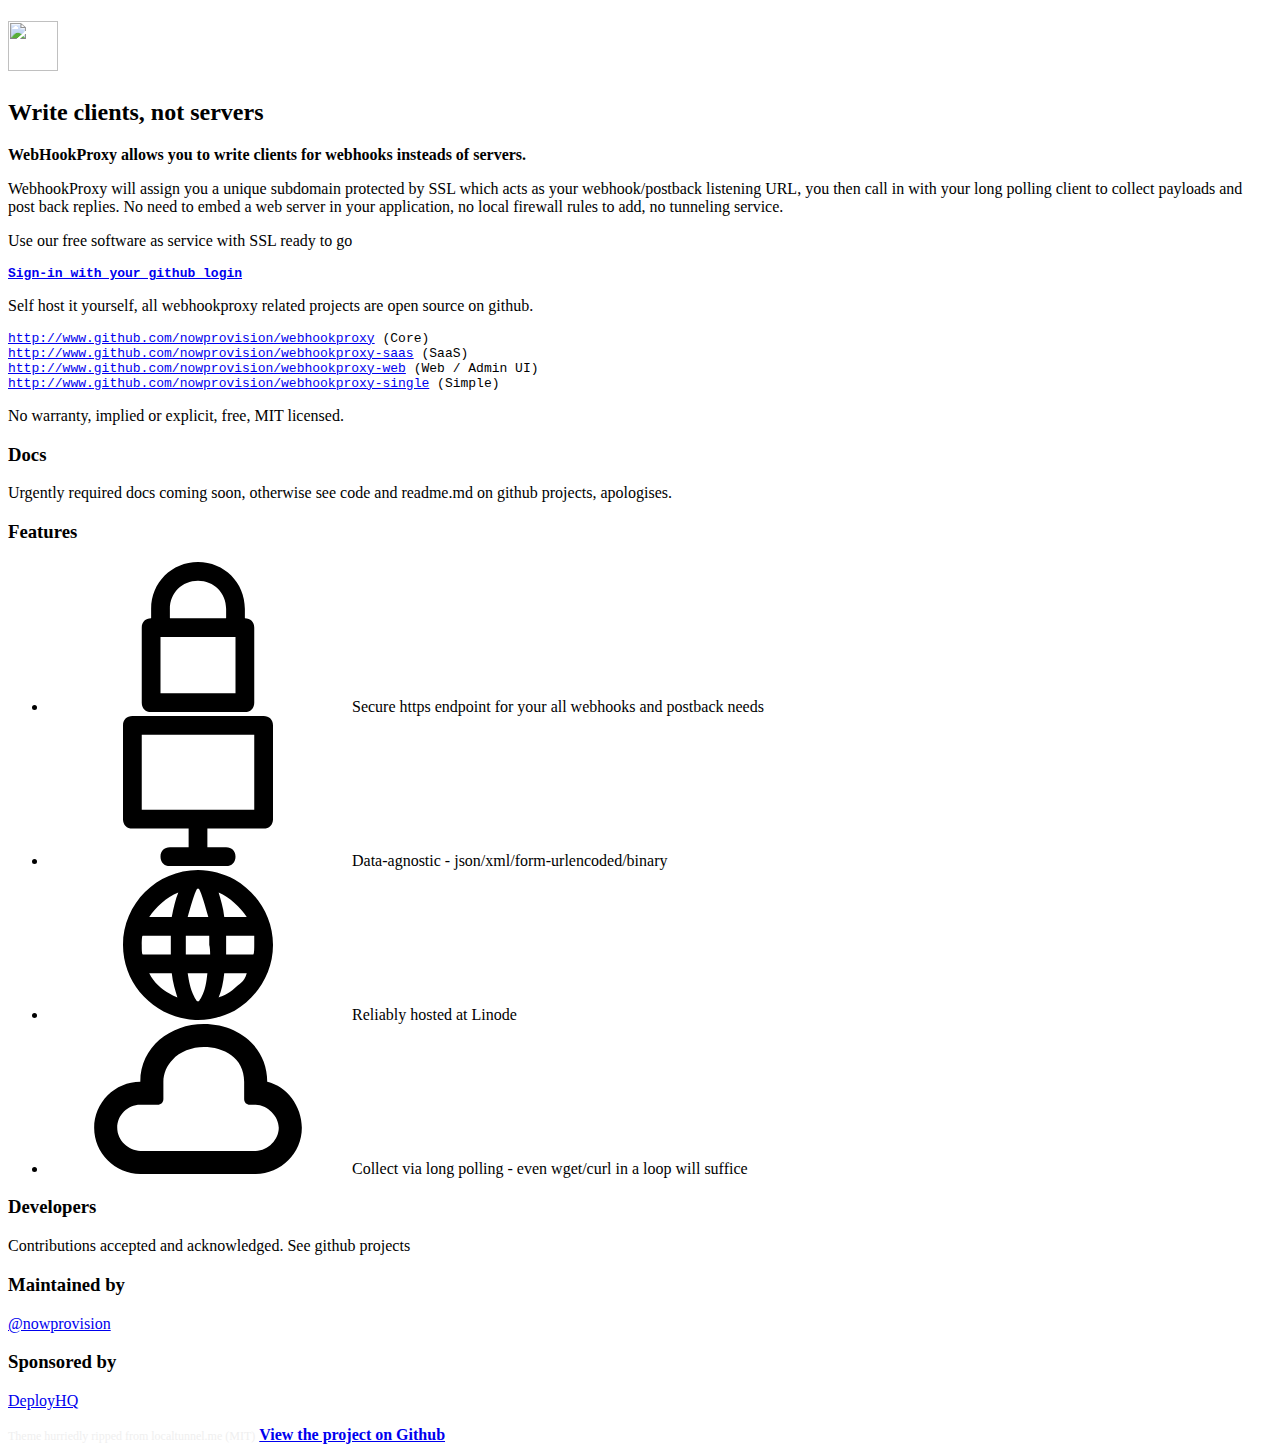
==== resources/public/homepage.html @ 7340bbc8 "add deployhq mention for open source account" ====
<!doctype html>
<html>
    <head>
        <meta charset="utf-8">
        <meta http-equiv="X-UA-Compatible" content="IE=edge,chrome=1">
        <title>WebHookProxy - Write clients not servers</title>
        <meta name="description" content="Webhook proxy inverter">
        <meta name="keywords" content="webhook, postback,web hook,tunnel,web callback,api endpoint proxy">
        <meta name="robots" content="noodp, noydir">
        <meta name="google" content="notranslate">
        <meta name="viewport" content="width=device-width, initial-scale=1.0, minimum-scale=1.0, minimal-ui">
        <meta name="HandheldFriendly" content="true">
        <meta name="MobileOptimized" content="320">
        <meta http-equiv="cleartype" content="on">

        <!-- Favicon & Touch icon tags -->
        
        <link rel="icon" href="favicon.ico" type="image/x-icon">
        <link rel="shortcut icon" href="favicon.ico" type="image/x-icon">
        <!--[if lt IE 9]><script src="assets/js/ie-head.min.js"></script><![endif]-->
        <link async href='//fonts.googleapis.com/css?family=Source+Sans+Pro:400,700' rel='stylesheet' type='text/css'>
        <!-- inject:css --><link rel="stylesheet" href="css/homepage.min.css"><!-- endinject -->
        <style>
h1 div#whp-title {
  color: #ffffff;
  font-size: 48px !important;
  display: inline-block;
  margin: 0px;
  padding: 0px;
  padding-left: 15px;
  padding-top: 1px;
}
        </style>
	</head>  
	<body>

	<svg xmlns="http://www.w3.org/2000/svg" style="display: none;">
		<symbol id="monogram">
      <path d="M 156.06 27.19 C 168.18 20.59 182.30 18.07 196.00 18.61 C 202.61 18.47 209.38 18.37 215.69 20.68 C 223.95 23.66 232.40 26.53 239.78 31.42 C 247.93 36.98 255.65 43.47 261.09 51.80 C 270.42 65.74 277.65 81.89 277.69 98.94 C 277.83 108.09 277.14 117.47 273.57 126.01 C 263.37 123.73 253.30 120.88 243.15 118.35 C 245.38 108.26 246.33 97.59 243.10 87.60 C 240.17 76.02 232.13 66.42 222.68 59.44 C 217.08 55.87 210.82 52.51 204.01 52.48 C 197.14 52.46 190.26 50.65 183.41 51.99 C 169.67 54.56 157.85 63.88 150.36 75.46 C 145.81 82.17 143.65 90.19 142.57 98.15 C 141.27 116.17 150.30 134.46 165.32 144.51 C 170.72 148.49 177.21 150.40 183.15 153.36 C 167.81 179.63 152.25 205.77 136.56 231.83 C 135.64 233.50 134.76 235.47 135.45 237.40 C 136.99 241.67 139.86 245.50 140.34 250.13 C 141.08 257.58 140.46 265.39 137.09 272.19 C 133.83 278.96 128.09 284.31 121.47 287.75 C 117.90 289.59 114.18 291.51 110.08 291.64 C 102.96 291.90 95.43 291.82 89.06 288.18 C 82.83 284.58 76.65 280.04 73.42 273.41 C 67.88 262.28 67.62 248.22 74.23 237.48 C 78.13 229.80 85.96 225.29 93.81 222.54 C 98.43 220.69 103.61 221.77 108.29 220.10 C 110.05 218.55 111.04 216.35 112.24 214.38 C 121.19 198.35 131.03 182.84 139.95 166.80 C 130.74 158.07 122.65 147.97 117.34 136.38 C 113.93 128.94 111.90 120.92 110.74 112.84 C 110.24 106.90 110.38 100.92 110.46 94.96 C 110.39 87.04 112.88 79.38 115.68 72.06 C 120.34 60.59 126.89 49.58 136.31 41.37 C 142.25 35.81 149.28 31.62 156.06 27.19 Z" />
      <path d="M 181.90 70.17 C 187.26 67.60 193.37 68.71 199.09 68.51 C 202.86 68.35 206.40 69.78 209.68 71.49 C 225.30 78.69 235.22 98.49 228.78 115.01 C 227.50 118.33 225.69 121.45 224.70 124.89 C 225.13 126.42 225.92 127.82 226.66 129.22 C 235.99 145.60 245.21 162.05 254.24 178.59 C 262.39 176.72 270.51 173.91 278.97 174.38 C 285.97 174.60 293.08 173.79 299.98 175.33 C 304.65 176.30 309.43 177.05 313.82 179.00 C 324.82 183.97 335.46 190.32 343.55 199.42 C 356.94 212.93 365.82 230.97 367.50 249.98 C 367.75 255.33 367.72 260.69 367.47 266.04 C 364.38 295.20 345.32 322.12 318.73 334.55 C 310.42 337.68 301.93 340.78 293.02 341.53 C 287.66 341.74 282.30 341.58 276.95 341.62 C 269.24 341.67 261.92 338.95 254.68 336.63 C 245.14 333.78 236.64 328.24 229.16 321.77 C 227.11 319.95 224.89 318.18 223.49 315.78 C 223.44 314.13 224.97 313.12 225.92 311.99 C 230.85 307.23 235.69 302.37 240.48 297.48 C 242.13 295.93 243.69 294.03 245.94 293.39 C 250.29 296.25 253.81 300.27 258.50 302.63 C 263.40 305.13 268.66 307.01 274.01 308.27 C 280.31 309.02 286.72 308.91 293.04 308.40 C 306.65 305.76 319.34 297.60 326.52 285.61 C 335.90 271.96 336.99 253.69 331.28 238.39 C 328.65 231.42 323.53 225.83 318.24 220.76 C 313.12 215.68 306.84 211.90 300.19 209.20 C 292.42 206.65 284.11 207.68 276.07 207.62 C 264.77 207.86 255.13 214.87 247.21 222.31 C 245.09 223.89 243.38 221.34 242.50 219.65 C 229.40 196.12 215.88 172.83 202.70 149.34 C 200.99 146.37 199.58 143.12 197.18 140.63 C 194.76 139.15 191.74 139.78 189.06 139.35 C 171.50 137.41 157.71 120.46 158.47 102.97 C 158.12 93.47 163.83 85.37 169.51 78.31 C 172.70 74.37 177.44 72.29 181.90 70.17 Z" />
      <path d="M 65.30 181.45 C 71.34 178.39 77.88 176.53 84.29 174.43 C 86.14 179.15 87.70 183.96 88.67 188.94 C 89.67 194.04 91.54 198.94 92.38 204.07 C 92.90 206.71 89.65 207.29 87.87 208.08 C 71.83 213.07 58.50 226.40 54.09 242.68 C 51.12 254.14 51.92 266.62 56.75 277.46 C 61.75 289.64 72.46 298.80 84.36 303.94 C 96.99 309.42 111.60 308.32 124.22 303.41 C 134.12 299.47 141.78 291.39 147.33 282.49 C 153.49 272.96 155.51 261.15 154.07 249.99 C 153.62 246.85 153.29 243.70 153.09 240.54 C 161.74 240.48 170.40 240.49 179.05 240.46 C 183.38 240.35 187.63 241.47 191.95 241.44 C 210.99 241.48 230.02 241.41 249.05 241.43 C 253.46 234.00 259.77 227.43 267.84 224.04 C 273.58 221.49 280.00 222.53 286.09 222.34 C 293.21 221.98 299.49 226.00 304.79 230.30 C 311.51 235.67 315.60 243.80 317.19 252.16 C 318.19 261.33 316.30 271.16 310.56 278.56 C 304.91 286.34 296.01 292.73 286.06 292.57 C 279.53 292.70 272.48 293.69 266.57 290.23 C 258.61 286.57 252.73 279.74 248.31 272.35 C 227.89 272.67 207.44 272.13 187.03 272.58 C 184.56 275.75 184.25 280.09 182.75 283.76 C 175.79 301.92 164.03 319.21 146.59 328.64 C 135.57 335.46 122.81 338.70 110.07 340.29 C 103.23 340.37 96.30 340.89 89.53 339.72 C 70.42 336.15 52.58 325.91 39.82 311.24 C 24.26 293.55 16.95 268.92 20.20 245.62 C 22.99 227.08 31.42 209.15 45.19 196.26 C 51.43 190.74 57.88 185.32 65.30 181.45 Z" />
		</symbol>
		<symbol id="lock-icon" viewBox="0 0 12 16">
			<path d="M11,6V5c0-2.8-2.2-5-5-5S1,2.2,1,5v1C0.4,6,0,6.4,0,7v8c0,0.6,0.4,1,1,1h10c0.6,0,1-0.4,1-1V7C12,6.4,11.6,6,11,6z M3,5
				c0-1.7,1.3-3,3-3s3,1.3,3,3v1H8H4H3V5z M10,14H2V8h8V14z"/>
		</symbol>
		<symbol id="device-icon" viewBox="0 0 16 16">
			<path fill-rule="evenodd" clip-rule="evenodd" d="M5,16h6c0.6,0,1-0.4,1-1l0,0c0-0.6-0.4-1-1-1H9v-2h6c0.6,0,1-0.4,1-1V1
				c0-0.6-0.4-1-1-1H1C0.4,0,0,0.4,0,1v10c0,0.6,0.4,1,1,1h6v2H5c-0.6,0-1,0.4-1,1l0,0C4,15.6,4.4,16,5,16z M14,10H2V2h12V10z"/>
		</symbol>
		<symbol id="network-icon" viewBox="0 0 16 16">
			<path d="M11.9,1C10.7,0.4,9.4,0,8,0C3.6,0,0,3.6,0,8c0,4,3,7.3,6.8,7.9C7.2,16,7.6,16,8,16c1.4,0,2.7-0.4,3.9-1c2.4-1.4,4.1-4,4.1-7
				C16,5,14.3,2.4,11.9,1z M13.2,5h-2.4c-0.1-1-0.4-1.9-0.6-2.6C11.4,2.9,12.5,4,13.2,5z M7.9,2C8,2,8,2,7.9,2C8,2,8,2,8.1,2
				c0.3,0.5,0.7,2,1,3H6.9C7.2,4,7.6,2.5,7.9,2z M2.1,9C2,9,2,8.3,2,8c0-0.3,0-1,0.1-1h3c0,0,0,0.7,0,1c0,0.3,0,1,0,1H2.1z M5,13.2
				C5,13.2,5,13.2,5,13.2C4.1,12.7,3.3,12,2.8,11h2.4c0.1,1,0.4,1.9,0.6,2.6C5.6,13.5,5.3,13.4,5,13.2z M5.2,5H2.8
				c0.7-1,1.8-2.1,3.1-2.6C5.6,3.1,5.4,4,5.2,5z M8.1,14C8,14,8,14,8.1,14C8,14,8,14,7.9,14c-0.3-0.5-0.7-1-1-3h2.1
				C8.8,13,8.4,13.5,8.1,14z M9.3,9H6.7c0,0,0-0.7,0-1c0-0.3,0-1,0-1h2.5c0,0,0,0.7,0,1C9.3,8.3,9.3,9,9.3,9z M11.9,12.6
				c-0.3,0.3-0.7,0.5-1,0.7c-0.2,0.1-0.5,0.2-0.7,0.3c0.3-0.7,0.5-1.6,0.6-2.6h2.4C12.9,12,12.4,12.1,11.9,12.6z M11,9c0,0,0-0.7,0-1
				c0-0.3,0-1,0-1h3C14,7,14,7.7,14,8c0,0.3,0,1-0.1,1H11z"/>
		</symbol>
		<symbol id="cloud-icon" viewBox="0 0 18 13">
			<path d="M15,5c0-3-2.5-5-5.5-5C6.6,0,4,2,4,5l0,0C1.8,5,0,6.8,0,9c0,2.2,1.8,4,4,4h10c2.2,0,4-1.8,4-4C18,7.1,16.7,5.4,15,5z M4,11
				c-1,0-2-0.9-2-2c0-1.1,0.9-2,2-2h1.5C5.8,7,6,6.8,6,6.5V5c0-0.7,0.3-1.4,0.8-1.9C7.4,2.4,8.5,2,9.5,2C11.2,2,13,2.9,13,5v1.5
				C13,6.8,13.2,7,13.5,7H14c1,0,2,1,2,2s-0.9,2-2,2H4z"/>
		</symbol>
	</svg>
	<!-- -->
	<header class="pt-medium">
		<h1 class="header__logo wr pb-medium">
			<a class="c-white dib" href="/">
				<img src="/img/webhooks.svg" style="width:50px; height:50px; float: left;">
        <div id="whp-title">WebHookProxy</div>
			</a>
		</h1>
		<h2 class="header__subline bc-endeavour pt-small pb-small">
			<div class="wr">Write clients, not servers</div>
		</h2>
	</header>
	<!-- -->
	<div class="wr pt-large pb-large">
		<main class="main">
			<article id="main-info" class="main__intro main__article">
				<p><strong>WebHookProxy allows you to write  clients for webhooks insteads of servers.  </strong></p>
				<p>WebhookProxy will assign you a unique subdomain protected by SSL which acts as your webhook/postback listening URL,
        you then call in with your long polling client to collect payloads and post back replies. No need to embed a web server in your application, no local firewall rules to
        add, no tunneling service.</p>
			</article>
			<article id="quickstart" class="main__quickstart main__article">
				<p>Use our free software as service with SSL ready to go</p>
        <pre><a href="/admin/" style="font-weight: bold">Sign-in with your github login</a></pre>
				<p>Self host it yourself, all webhookproxy related projects are open source on github.</p>
<pre>
<a href="http://www.github.com/nowprovision/webhookproxy">http://www.github.com/nowprovision/webhookproxy</a> (Core)
<a href="http://www.github.com/nowprovision/webhookproxy-saas">http://www.github.com/nowprovision/webhookproxy-saas</a> (SaaS)
<a href="http://www.github.com/nowprovision/webhookproxy-saas">http://www.github.com/nowprovision/webhookproxy-web</a> (Web / Admin UI)
<a href="http://www.github.com/nowprovision/webhookproxy-single">http://www.github.com/nowprovision/webhookproxy-single</a> (Simple)
</pre>
				<p>No warranty, implied or explicit, free, MIT licensed.</p>
			</article>
			<article id="docs" class="main__features main__article">
				<h3>Docs</h3>
        <p>Urgently required docs coming soon, otherwise see code and readme.md on github projects, apologises.</p>
      </article>
			<article id="features" class="main__features main__article">
				<h3>Features</h3>
				<ul class="features__list">
					<li>
						<svg class="dib" role="presentation" aria-hidden="true"><use xlink:href="#lock-icon"></use></svg>
						<span>Secure https endpoint for your all webhooks and postback needs</span>
					</li>
					<li>
						<svg class="dib" role="presentation" aria-hidden="true"><use xlink:href="#device-icon"></use></svg>
						<span>Data-agnostic - json/xml/form-urlencoded/binary </span>
					</li>
					<li>
						<svg class="dib" role="presentation" aria-hidden="true"><use xlink:href="#network-icon"></use></svg>
						<span>Reliably hosted at Linode</span>
					</li>
					<li>
						<svg class="dib" role="presentation" aria-hidden="true"><use xlink:href="#cloud-icon"></use></svg>
						<span>Collect via long polling - even wget/curl in a loop will suffice</span>
					</li>
				</ul>
			</article>
			<article id="developers" class="main__developers main__article">
				<h3>Developers</h3>
        <p>Contributions accepted and acknowledged. See github projects</p>
			</article>
		</main>
		<!-- -->
		<aside class="main__sidebar">
			<h3>Maintained by</h3>
			<p>
				<a href="//twitter.com/nowprovision">@nowprovision</a><br>
			</p>
			<h3>Sponsored by</h3>
			<p>
				<a href="http://www.deployhq.com" title="Deploy code from Codebase, GitHub & BitBucket in minutes!">DeployHQ</a><br>
      </p> 
		</aside>
	</div>
	<!-- -->
	<footer class="bc-endeavour">
		<div class="wr pt-medium pb-medium">
			<a class="footer__monogram dib" href="/">
        <a href="//localtunnel.me" style="font-size:12px; padding-top: 10px;color: #efefef; text-decoration: none">Theme hurriedly ripped from localtunnel.me (MIT)</a>
			</a>
			<a class="footer__github-link c-white" href="//github.com/nowprovision/webhookproxy"><strong>View the project on Github</strong></a>
		</div>
	</footer>

	<!-- inject:js --><script src="assets/js/core-libs.min.js"></script><!-- endinject -->
	<!--[if lt IE 9]><script src="assets/js/ie-body.min.js"></script><![endif]-->
    </body>
</html>
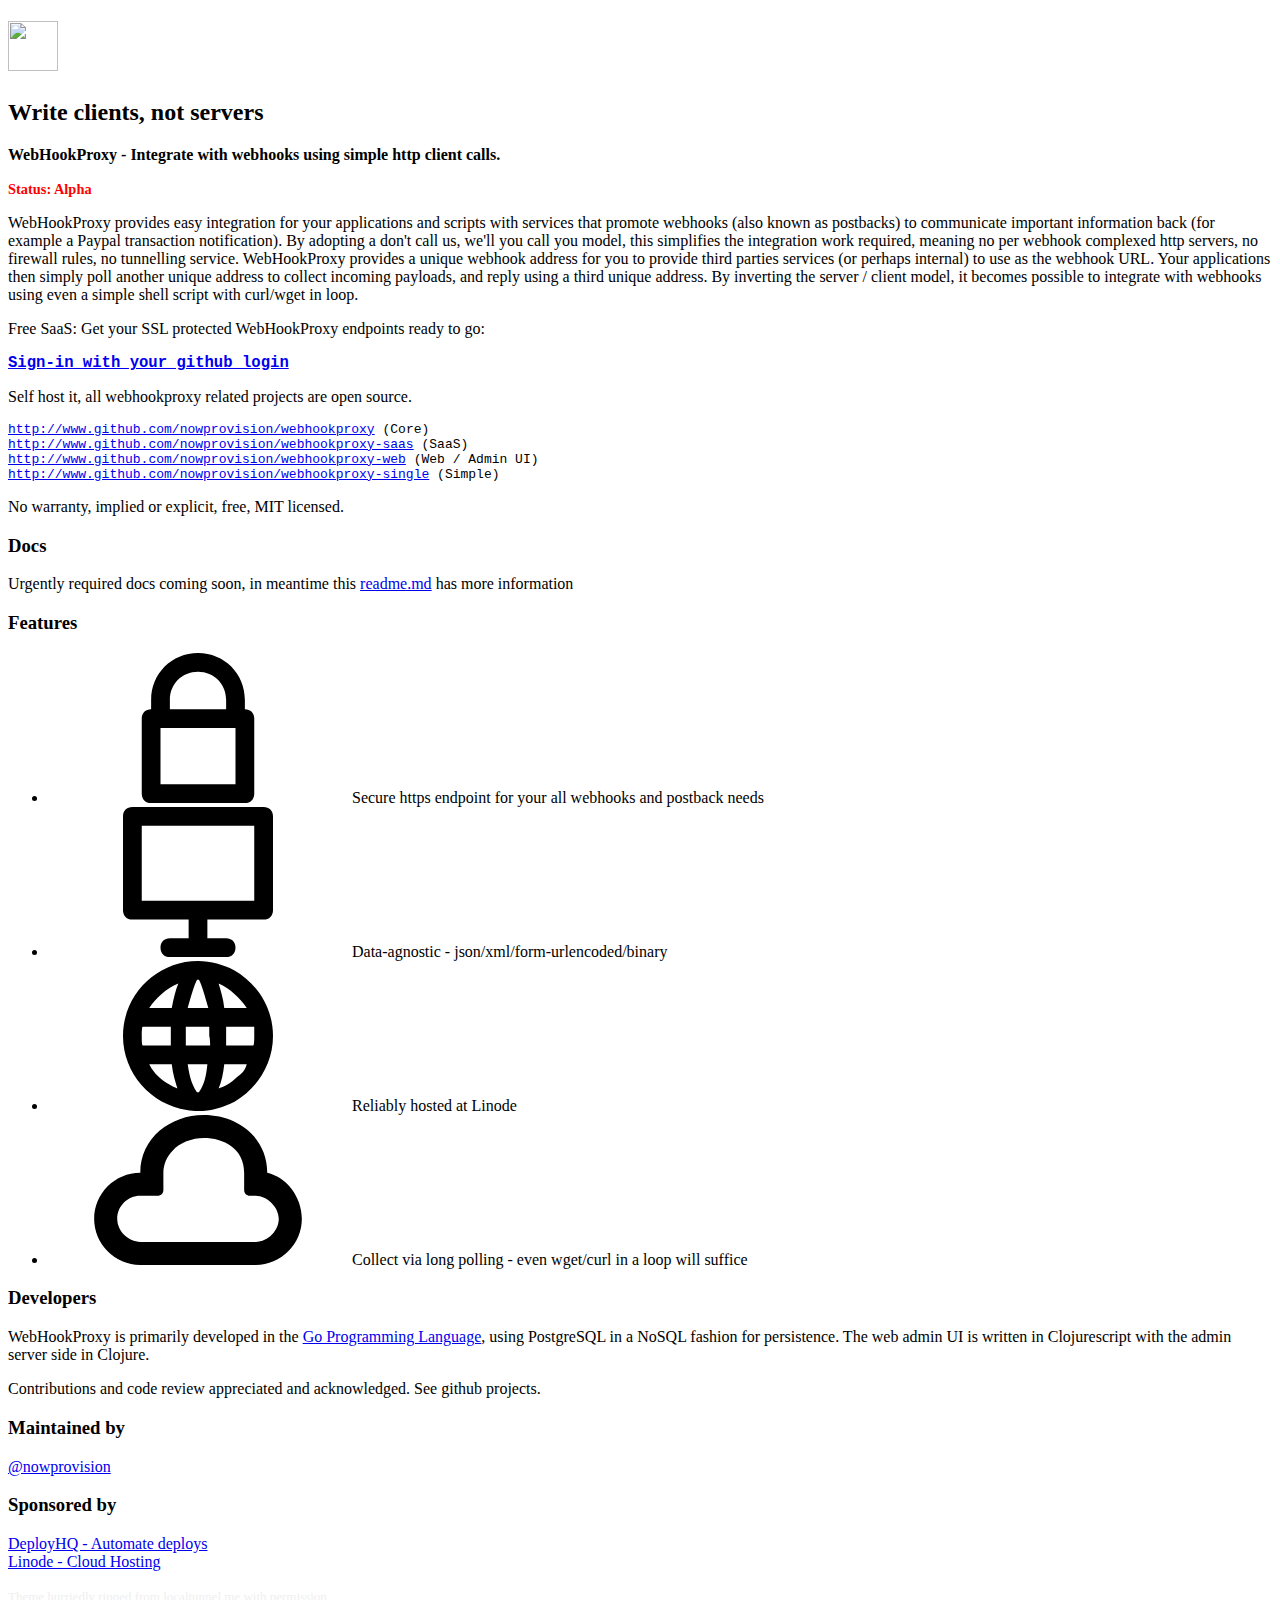
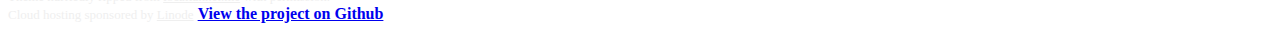
==== commit e0aa07e5: "redo homepage" ====
--- a/resources/public/homepage.html
+++ b/resources/public/homepage.html
@@ -4,7 +4,7 @@
         <meta charset="utf-8">
         <meta http-equiv="X-UA-Compatible" content="IE=edge,chrome=1">
         <title>WebHookProxy - Write clients not servers</title>
-        <meta name="description" content="Webhook proxy inverter">
+        <meta name="description" content="easy integration with webhooks and postbacks by using simple http clients ">
         <meta name="keywords" content="webhook, postback,web hook,tunnel,web callback,api endpoint proxy">
         <meta name="robots" content="noodp, noydir">
         <meta name="google" content="notranslate">
@@ -80,26 +80,32 @@
 	<div class="wr pt-large pb-large">
 		<main class="main">
 			<article id="main-info" class="main__intro main__article">
-				<p><strong>WebHookProxy allows you to write  clients for webhooks insteads of servers.  </strong></p>
-				<p>WebhookProxy will assign you a unique subdomain protected by SSL which acts as your webhook/postback listening URL,
-        you then call in with your long polling client to collect payloads and post back replies. No need to embed a web server in your application, no local firewall rules to
-        add, no tunneling service.</p>
+				<p><strong>WebHookProxy - Integrate with webhooks using simple http client calls.  </strong></p>
+				<p><span style="font-size: 0.9em; color: red; font-weight: bold">Status: Alpha</span></p>
+				<p>WebHookProxy provides easy integration for your applications and scripts with services that promote 
+        webhooks (also known as postbacks) to communicate important information back (for example a Paypal transaction
+        notification). By adopting a don't call us, we'll you call you model, this simplifies the integration
+        work required, meaning no per webhook complexed http servers, no firewall rules, no tunnelling service. 
+        WebHookProxy provides a unique webhook address for you to provide third parties services (or perhaps internal) to 
+        use as the webhook URL. Your applications then simply poll another unique address to collect incoming
+        payloads, and reply using a third unique address. By inverting the server / client model, it becomes
+        possible to integrate with webhooks using even a simple shell script with curl/wget in loop. 
 			</article>
 			<article id="quickstart" class="main__quickstart main__article">
-				<p>Use our free software as service with SSL ready to go</p>
-        <pre><a href="/admin/" style="font-weight: bold">Sign-in with your github login</a></pre>
-				<p>Self host it yourself, all webhookproxy related projects are open source on github.</p>
+				<p>Free SaaS: Get your SSL protected WebHookProxy endpoints ready to go:</p>
+        <pre><a href="/admin/" style="font-weight: bold; font-size: 1.2em;">Sign-in with your github login</a></pre>
+				<p>Self host it, all webhookproxy related projects are open source.</p>
 <pre>
 <a href="http://www.github.com/nowprovision/webhookproxy">http://www.github.com/nowprovision/webhookproxy</a> (Core)
 <a href="http://www.github.com/nowprovision/webhookproxy-saas">http://www.github.com/nowprovision/webhookproxy-saas</a> (SaaS)
-<a href="http://www.github.com/nowprovision/webhookproxy-saas">http://www.github.com/nowprovision/webhookproxy-web</a> (Web / Admin UI)
+<a href="http://www.github.com/nowprovision/webhookproxy-web">http://www.github.com/nowprovision/webhookproxy-web</a> (Web / Admin UI)
 <a href="http://www.github.com/nowprovision/webhookproxy-single">http://www.github.com/nowprovision/webhookproxy-single</a> (Simple)
 </pre>
 				<p>No warranty, implied or explicit, free, MIT licensed.</p>
 			</article>
 			<article id="docs" class="main__features main__article">
 				<h3>Docs</h3>
-        <p>Urgently required docs coming soon, otherwise see code and readme.md on github projects, apologises.</p>
+        <p>Urgently required docs coming soon, in meantime this <a href="https://github.com/nowprovision/webhookproxy/blob/master/readme.md">readme.md</a> has more information</p>
       </article>
 			<article id="features" class="main__features main__article">
 				<h3>Features</h3>
@@ -124,7 +130,10 @@
 			</article>
 			<article id="developers" class="main__developers main__article">
 				<h3>Developers</h3>
-        <p>Contributions accepted and acknowledged. See github projects</p>
+        <p>WebHookProxy is primarily developed in the <a href="https://golang.org/">Go Programming Language</a>,
+          using PostgreSQL in a NoSQL fashion for persistence. The web admin UI is written in Clojurescript with the
+          admin server side in Clojure.</p>
+        <p>Contributions and code review appreciated and acknowledged. See github projects.</p>
 			</article>
 		</main>
 		<!-- -->
@@ -135,7 +144,8 @@
 			</p>
 			<h3>Sponsored by</h3>
 			<p>
-				<a href="http://www.deployhq.com" title="Deploy code from Codebase, GitHub & BitBucket in minutes!">DeployHQ</a><br>
+				<a href="http://www.deployhq.com" title="Deploy code from Codebase, GitHub & BitBucket in minutes!">DeployHQ - Automate deploys</a><br>
+				<a href="https://www.linode.com/?utm_source=referral&utm_medium=website&utm_content=webhookproxy&utm_campaign=sponsorship" title="Linode VPS Servers">Linode - Cloud Hosting</a><br>
       </p> 
 		</aside>
 	</div>
@@ -143,7 +153,9 @@
 	<footer class="bc-endeavour">
 		<div class="wr pt-medium pb-medium">
 			<a class="footer__monogram dib" href="/">
-        <a href="//localtunnel.me" style="font-size:12px; padding-top: 10px;color: #efefef; text-decoration: none">Theme hurriedly ripped from localtunnel.me (MIT)</a>
+        <a href="//localtunnel.me" title="localtunnel.me" style="font-size:13px; padding-top: 10px;color: #efefef; text-decoration: none">Theme hurriedly ripped from <span style="text-decoration: underline">localtunnel.me</span> with permission.</a>
+        <br>
+        <a href="https://www.linode.com/?utm_source=referral&utm_medium=website&utm_content=webhookproxy&utm_campaign=sponsorship" title="linode.com" style="font-size:13px; padding-top: 10px;color: #efefef; text-decoration: none">Cloud hosting sponsored by <span style="text-decoration: underline">Linode</span></a>
 			</a>
 			<a class="footer__github-link c-white" href="//github.com/nowprovision/webhookproxy"><strong>View the project on Github</strong></a>
 		</div>
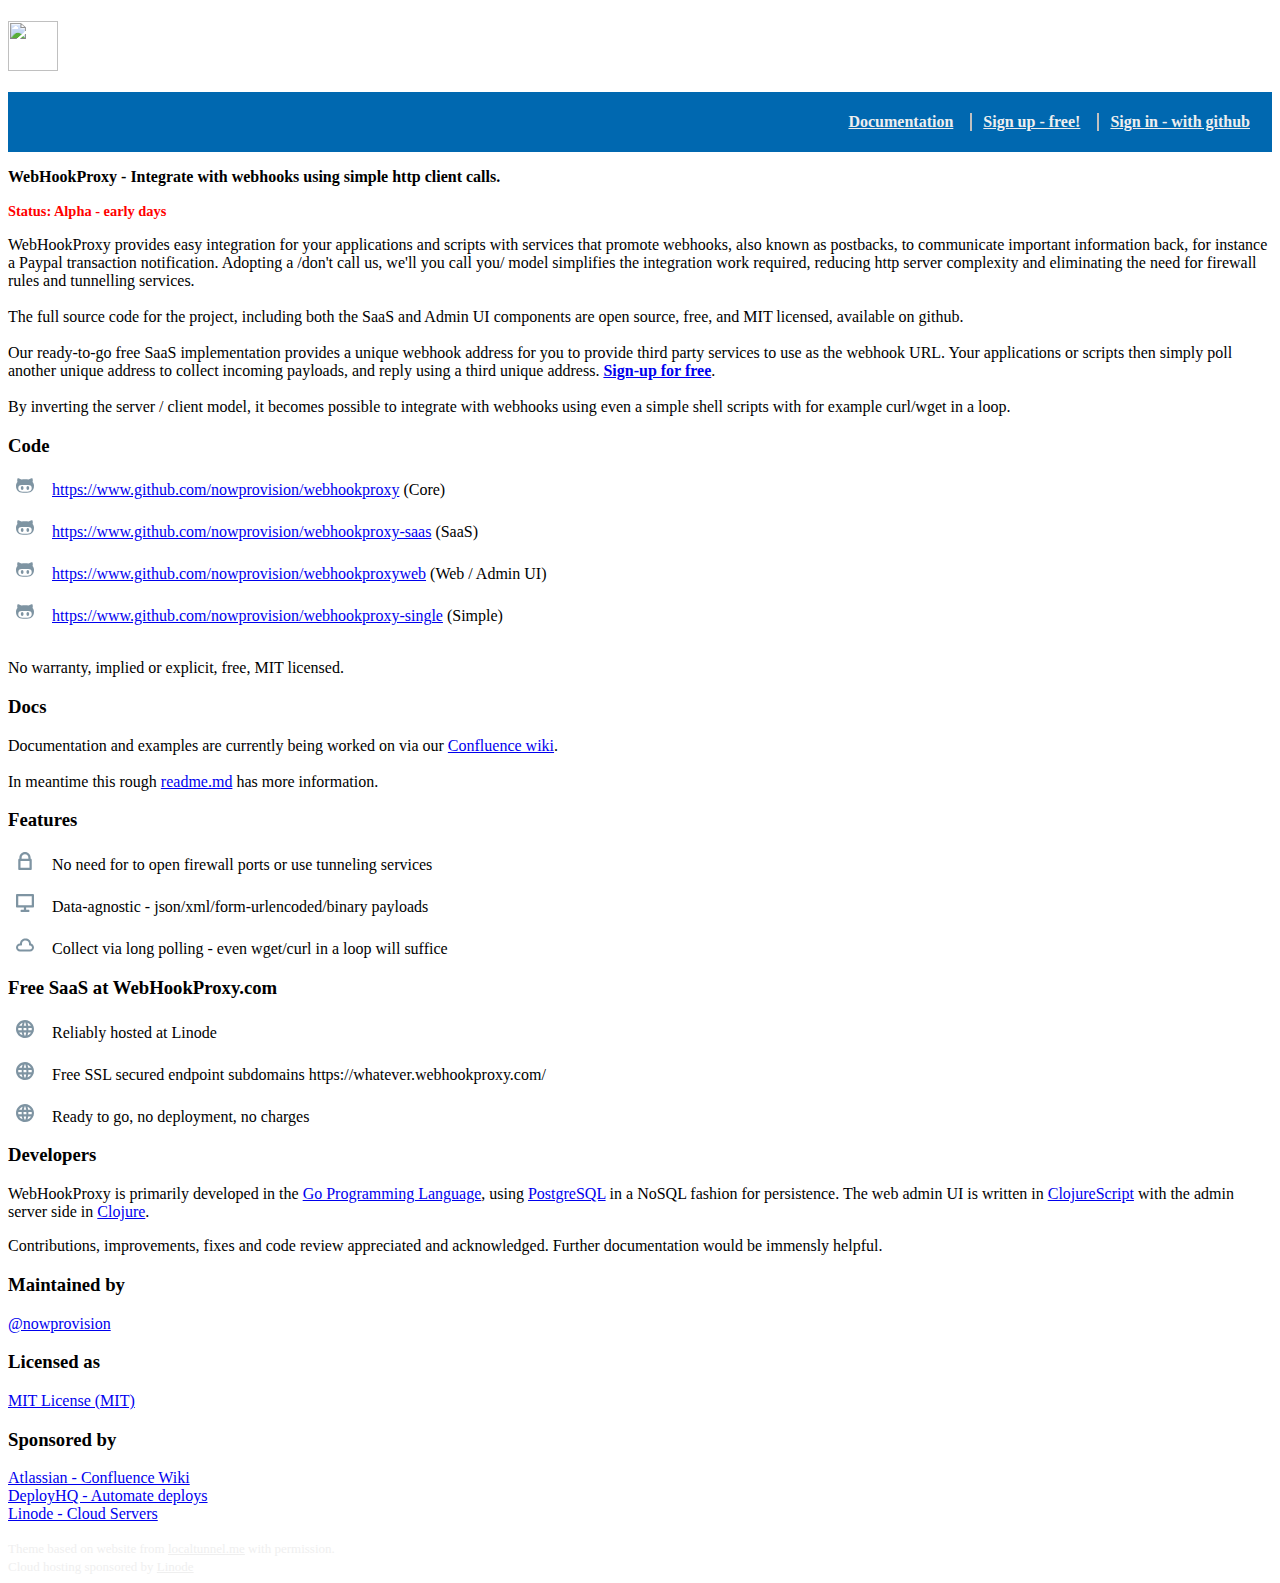
==== commit ca54564b: "homepage improvements" ====
--- a/resources/public/homepage.html
+++ b/resources/public/homepage.html
@@ -3,34 +3,35 @@
     <head>
         <meta charset="utf-8">
         <meta http-equiv="X-UA-Compatible" content="IE=edge,chrome=1">
-        <title>WebHookProxy - Write clients not servers</title>
-        <meta name="description" content="easy integration with webhooks and postbacks by using simple http clients ">
-        <meta name="keywords" content="webhook, postback,web hook,tunnel,web callback,api endpoint proxy">
+        <title>WebHookProxy - Write clients not servers - Use webhooks from shell scripts</title>
+        <meta name="description" content="easy integration with webhooks and postbacks by using simple http clients">
+        <meta name="keywords" content="webhook, postback,web hook,tunnel,web callback,api endpoint proxy, script webhooks">
+        <meta name="author" content="Matt Freeman">
         <meta name="robots" content="noodp, noydir">
         <meta name="google" content="notranslate">
         <meta name="viewport" content="width=device-width, initial-scale=1.0, minimum-scale=1.0, minimal-ui">
         <meta name="HandheldFriendly" content="true">
         <meta name="MobileOptimized" content="320">
         <meta http-equiv="cleartype" content="on">
-
-        <!-- Favicon & Touch icon tags -->
-        
-        <link rel="icon" href="favicon.ico" type="image/x-icon">
-        <link rel="shortcut icon" href="favicon.ico" type="image/x-icon">
-        <!--[if lt IE 9]><script src="assets/js/ie-head.min.js"></script><![endif]-->
-        <link async href='//fonts.googleapis.com/css?family=Source+Sans+Pro:400,700' rel='stylesheet' type='text/css'>
-        <!-- inject:css --><link rel="stylesheet" href="css/homepage.min.css"><!-- endinject -->
-        <style>
-h1 div#whp-title {
-  color: #ffffff;
-  font-size: 48px !important;
-  display: inline-block;
-  margin: 0px;
-  padding: 0px;
-  padding-left: 15px;
-  padding-top: 1px;
-}
-        </style>
+        <link rel="stylesheet" href="css/homepage.min.css">
+        <link rel="stylesheet" href="css/overrides.css">
+        <link rel="apple-touch-icon" sizes="57x57" href="/apple-icon-57x57.png">
+        <link rel="apple-touch-icon" sizes="60x60" href="/apple-icon-60x60.png">
+        <link rel="apple-touch-icon" sizes="72x72" href="/apple-icon-72x72.png">
+        <link rel="apple-touch-icon" sizes="76x76" href="/apple-icon-76x76.png">
+        <link rel="apple-touch-icon" sizes="114x114" href="/apple-icon-114x114.png">
+        <link rel="apple-touch-icon" sizes="120x120" href="/apple-icon-120x120.png">
+        <link rel="apple-touch-icon" sizes="144x144" href="/apple-icon-144x144.png">
+        <link rel="apple-touch-icon" sizes="152x152" href="/apple-icon-152x152.png">
+        <link rel="apple-touch-icon" sizes="180x180" href="/apple-icon-180x180.png">
+        <link rel="icon" type="image/png" sizes="192x192"  href="/android-icon-192x192.png">
+        <link rel="icon" type="image/png" sizes="32x32" href="/favicon-32x32.png">
+        <link rel="icon" type="image/png" sizes="96x96" href="/favicon-96x96.png">
+        <link rel="icon" type="image/png" sizes="16x16" href="/favicon-16x16.png">
+        <link rel="manifest" href="/manifest.json">
+        <meta name="msapplication-TileColor" content="#ffffff">
+        <meta name="msapplication-TileImage" content="/ms-icon-144x144.png">
+        <meta name="theme-color" content="#ffffff">
 	</head>  
 	<body>
 
@@ -40,6 +41,9 @@
       <path d="M 181.90 70.17 C 187.26 67.60 193.37 68.71 199.09 68.51 C 202.86 68.35 206.40 69.78 209.68 71.49 C 225.30 78.69 235.22 98.49 228.78 115.01 C 227.50 118.33 225.69 121.45 224.70 124.89 C 225.13 126.42 225.92 127.82 226.66 129.22 C 235.99 145.60 245.21 162.05 254.24 178.59 C 262.39 176.72 270.51 173.91 278.97 174.38 C 285.97 174.60 293.08 173.79 299.98 175.33 C 304.65 176.30 309.43 177.05 313.82 179.00 C 324.82 183.97 335.46 190.32 343.55 199.42 C 356.94 212.93 365.82 230.97 367.50 249.98 C 367.75 255.33 367.72 260.69 367.47 266.04 C 364.38 295.20 345.32 322.12 318.73 334.55 C 310.42 337.68 301.93 340.78 293.02 341.53 C 287.66 341.74 282.30 341.58 276.95 341.62 C 269.24 341.67 261.92 338.95 254.68 336.63 C 245.14 333.78 236.64 328.24 229.16 321.77 C 227.11 319.95 224.89 318.18 223.49 315.78 C 223.44 314.13 224.97 313.12 225.92 311.99 C 230.85 307.23 235.69 302.37 240.48 297.48 C 242.13 295.93 243.69 294.03 245.94 293.39 C 250.29 296.25 253.81 300.27 258.50 302.63 C 263.40 305.13 268.66 307.01 274.01 308.27 C 280.31 309.02 286.72 308.91 293.04 308.40 C 306.65 305.76 319.34 297.60 326.52 285.61 C 335.90 271.96 336.99 253.69 331.28 238.39 C 328.65 231.42 323.53 225.83 318.24 220.76 C 313.12 215.68 306.84 211.90 300.19 209.20 C 292.42 206.65 284.11 207.68 276.07 207.62 C 264.77 207.86 255.13 214.87 247.21 222.31 C 245.09 223.89 243.38 221.34 242.50 219.65 C 229.40 196.12 215.88 172.83 202.70 149.34 C 200.99 146.37 199.58 143.12 197.18 140.63 C 194.76 139.15 191.74 139.78 189.06 139.35 C 171.50 137.41 157.71 120.46 158.47 102.97 C 158.12 93.47 163.83 85.37 169.51 78.31 C 172.70 74.37 177.44 72.29 181.90 70.17 Z" />
       <path d="M 65.30 181.45 C 71.34 178.39 77.88 176.53 84.29 174.43 C 86.14 179.15 87.70 183.96 88.67 188.94 C 89.67 194.04 91.54 198.94 92.38 204.07 C 92.90 206.71 89.65 207.29 87.87 208.08 C 71.83 213.07 58.50 226.40 54.09 242.68 C 51.12 254.14 51.92 266.62 56.75 277.46 C 61.75 289.64 72.46 298.80 84.36 303.94 C 96.99 309.42 111.60 308.32 124.22 303.41 C 134.12 299.47 141.78 291.39 147.33 282.49 C 153.49 272.96 155.51 261.15 154.07 249.99 C 153.62 246.85 153.29 243.70 153.09 240.54 C 161.74 240.48 170.40 240.49 179.05 240.46 C 183.38 240.35 187.63 241.47 191.95 241.44 C 210.99 241.48 230.02 241.41 249.05 241.43 C 253.46 234.00 259.77 227.43 267.84 224.04 C 273.58 221.49 280.00 222.53 286.09 222.34 C 293.21 221.98 299.49 226.00 304.79 230.30 C 311.51 235.67 315.60 243.80 317.19 252.16 C 318.19 261.33 316.30 271.16 310.56 278.56 C 304.91 286.34 296.01 292.73 286.06 292.57 C 279.53 292.70 272.48 293.69 266.57 290.23 C 258.61 286.57 252.73 279.74 248.31 272.35 C 227.89 272.67 207.44 272.13 187.03 272.58 C 184.56 275.75 184.25 280.09 182.75 283.76 C 175.79 301.92 164.03 319.21 146.59 328.64 C 135.57 335.46 122.81 338.70 110.07 340.29 C 103.23 340.37 96.30 340.89 89.53 339.72 C 70.42 336.15 52.58 325.91 39.82 311.24 C 24.26 293.55 16.95 268.92 20.20 245.62 C 22.99 227.08 31.42 209.15 45.19 196.26 C 51.43 190.74 57.88 185.32 65.30 181.45 Z" />
 		</symbol>
+    <symbol id="github-icon" viewBox="0 0 16 16">
+      <path d="M14.7 4.34c0.13-0.32 0.55-1.59-0.13-3.31 0 0-1.05-0.33-3.44 1.3C10.13 2.05 9.06 2.01 8 2.01c-1.06 0-2.13 0.04-3.13 0.32C2.48 0.69 1.43 1.03 1.43 1.03 0.75 2.75 1.17 4.02 1.3 4.34 0.49 5.21 0 6.33 0 7.69 0 12.84 3.33 14 7.98 14 12.63 14 16 12.84 16 7.69 16 6.33 15.51 5.21 14.7 4.34zM8 13.02c-3.3 0-5.98-0.15-5.98-3.35 0-0.76 0.38-1.48 1.02-2.07 1.07-0.98 2.9-0.46 4.96-0.46 2.07 0 3.88-0.52 4.96 0.46 0.65 0.59 1.02 1.3 1.02 2.07C13.98 12.86 11.3 13.02 8 13.02zM5.49 8.01c-0.66 0-1.2 0.8-1.2 1.78s0.54 1.79 1.2 1.79c0.66 0 1.2-0.8 1.2-1.79S6.15 8.01 5.49 8.01zM10.51 8.01C9.85 8.01 9.31 8.8 9.31 9.79s0.54 1.79 1.2 1.79 1.2-0.8 1.2-1.79C11.71 8.8 11.18 8.01 10.51 8.01z" />
+    </symbol>
 		<symbol id="lock-icon" viewBox="0 0 12 16">
 			<path d="M11,6V5c0-2.8-2.2-5-5-5S1,2.2,1,5v1C0.4,6,0,6.4,0,7v8c0,0.6,0.4,1,1,1h10c0.6,0,1-0.4,1-1V7C12,6.4,11.6,6,11,6z M3,5
 				c0-1.7,1.3-3,3-3s3,1.3,3,3v1H8H4H3V5z M10,14H2V8h8V14z"/>
@@ -72,68 +76,112 @@
         <div id="whp-title">WebHookProxy</div>
 			</a>
 		</h1>
-		<h2 class="header__subline bc-endeavour pt-small pb-small">
-			<div class="wr">Write clients, not servers</div>
-		</h2>
+    <nav>
+      <ul class="wr">
+        <li><a href="https://webhookproxy.atlassian.net/wiki/">Documentation</a></li>
+        <li><a href="/admin/">Sign up - free!</a></li>
+        <li style="border-right: none"><a href="/admin/">Sign in - with github</a></li>
+      </ul>
+		</nav>
 	</header>
 	<!-- -->
 	<div class="wr pt-large pb-large">
 		<main class="main">
 			<article id="main-info" class="main__intro main__article">
 				<p><strong>WebHookProxy - Integrate with webhooks using simple http client calls.  </strong></p>
-				<p><span style="font-size: 0.9em; color: red; font-weight: bold">Status: Alpha</span></p>
+				<p><span style="font-size: 0.9em; color: red; font-weight: bold">Status: Alpha - early days</span></p>
 				<p>WebHookProxy provides easy integration for your applications and scripts with services that promote 
-        webhooks (also known as postbacks) to communicate important information back (for example a Paypal transaction
-        notification). By adopting a don't call us, we'll you call you model, this simplifies the integration
-        work required, meaning no per webhook complexed http servers, no firewall rules, no tunnelling service. 
-        WebHookProxy provides a unique webhook address for you to provide third parties services (or perhaps internal) to 
-        use as the webhook URL. Your applications then simply poll another unique address to collect incoming
-        payloads, and reply using a third unique address. By inverting the server / client model, it becomes
-        possible to integrate with webhooks using even a simple shell script with curl/wget in loop. 
-			</article>
-			<article id="quickstart" class="main__quickstart main__article">
-				<p>Free SaaS: Get your SSL protected WebHookProxy endpoints ready to go:</p>
-        <pre><a href="/admin/" style="font-weight: bold; font-size: 1.2em;">Sign-in with your github login</a></pre>
-				<p>Self host it, all webhookproxy related projects are open source.</p>
-<pre>
-<a href="http://www.github.com/nowprovision/webhookproxy">http://www.github.com/nowprovision/webhookproxy</a> (Core)
-<a href="http://www.github.com/nowprovision/webhookproxy-saas">http://www.github.com/nowprovision/webhookproxy-saas</a> (SaaS)
-<a href="http://www.github.com/nowprovision/webhookproxy-web">http://www.github.com/nowprovision/webhookproxy-web</a> (Web / Admin UI)
-<a href="http://www.github.com/nowprovision/webhookproxy-single">http://www.github.com/nowprovision/webhookproxy-single</a> (Simple)
-</pre>
-				<p>No warranty, implied or explicit, free, MIT licensed.</p>
+        webhooks, also known as postbacks, to communicate important information back, for instance a Paypal transaction
+        notification. Adopting a /don't call us, we'll you call you/ model simplifies the integration work required, reducing http server complexity and eliminating the need for firewall rules and tunnelling services.
+        <br><br>
+        The full source code for the project, including both the SaaS and Admin UI components are
+        open source, free, and MIT licensed, available on github.
+        <br><br>
+        Our ready-to-go free SaaS implementation provides a unique webhook address for you to provide third party services  to 
+        use as the webhook URL. Your applications or scripts then simply poll another unique address to collect incoming
+        payloads, and reply using a third unique address.  <a href="/admin/" style="font-weight: bold">Sign-up for free</a>.
+        <br><br>
+        By inverting the server / client model, it becomes
+        possible to integrate with webhooks using even a simple shell scripts with for example curl/wget in a loop. 
+
 			</article>
 			<article id="docs" class="main__features main__article">
+				<h3>Code</h3>
+				<ul class="repo__list">
+					<li>
+						<svg class="dib" role="presentation" aria-hidden="true"><use xlink:href="#github-icon"></use></svg>
+            <a href="https://www.github.com/nowprovision/webhookproxy">https://www.github.com/nowprovision/webhookproxy</a> (Core)
+					</li>
+          <br>
+					<li>
+						<svg class="dib" role="presentation" aria-hidden="true"><use xlink:href="#github-icon"></use></svg>
+            <a href="https://www.github.com/nowprovision/webhookproxy-saas">https://www.github.com/nowprovision/webhookproxy-saas</a> (SaaS)
+          </li>
+          <br>
+					<li>
+						<svg class="dib" role="presentation" aria-hidden="true"><use xlink:href="#github-icon"></use></svg>
+            <a href="https://www.github.com/nowprovision/webhookproxyweb">https://www.github.com/nowprovision/webhookproxyweb</a> (Web / Admin UI)
+					</li>
+          <br>
+					<li>
+						<svg class="dib" role="presentation" aria-hidden="true"><use xlink:href="#github-icon"></use></svg>
+            <a href="https://www.github.com/nowprovision/webhookproxy-single">https://www.github.com/nowprovision/webhookproxy-single</a> (Simple)
+					</li>
+          <br>
+          <p>No warranty, implied or explicit, free, MIT licensed.</p>
+				</ul>
+      </article>
+			<article id="docs" class="main__features main__article">
 				<h3>Docs</h3>
-        <p>Urgently required docs coming soon, in meantime this <a href="https://github.com/nowprovision/webhookproxy/blob/master/readme.md">readme.md</a> has more information</p>
+        <p>Documentation and examples are currently being worked on via our <a href="https://webhookproxy.atlassian.net/wiki/">Confluence wiki</a>.
+        <br><br>
+        In meantime this rough <a href="https://github.com/nowprovision/webhookproxy/blob/master/readme.md">readme.md</a> has more information.</p>
       </article>
 			<article id="features" class="main__features main__article">
 				<h3>Features</h3>
-				<ul class="features__list">
+				<ul class="repo__list">
 					<li>
 						<svg class="dib" role="presentation" aria-hidden="true"><use xlink:href="#lock-icon"></use></svg>
-						<span>Secure https endpoint for your all webhooks and postback needs</span>
-					</li>
+						<span>No need for to open firewall ports or use tunneling services</span>
+					</li>
+          <br>
 					<li>
 						<svg class="dib" role="presentation" aria-hidden="true"><use xlink:href="#device-icon"></use></svg>
-						<span>Data-agnostic - json/xml/form-urlencoded/binary </span>
-					</li>
+						<span>Data-agnostic - json/xml/form-urlencoded/binary payloads</span>
+					</li>
+          <br>
+					<li>
+						<svg class="dib" role="presentation" aria-hidden="true"><use xlink:href="#cloud-icon"></use></svg>
+						<span>Collect via long polling - even wget/curl in a loop will suffice</span>
+					</li>
+				</ul>
+				<h3>Free SaaS at WebHookProxy.com</h3>
+				<ul class="repo__list">
 					<li>
 						<svg class="dib" role="presentation" aria-hidden="true"><use xlink:href="#network-icon"></use></svg>
 						<span>Reliably hosted at Linode</span>
-					</li>
-					<li>
-						<svg class="dib" role="presentation" aria-hidden="true"><use xlink:href="#cloud-icon"></use></svg>
-						<span>Collect via long polling - even wget/curl in a loop will suffice</span>
-					</li>
-				</ul>
+          </li>
+          <br>
+					<li>
+						<svg class="dib" role="presentation" aria-hidden="true"><use xlink:href="#network-icon"></use></svg>
+						<span>Free SSL secured endpoint subdomains https://whatever.webhookproxy.com/
+            </span>
+          </li>
+          <br>
+					<li>
+						<svg class="dib" role="presentation" aria-hidden="true"><use xlink:href="#network-icon"></use></svg>
+            <span>Ready to go, no deployment, no charges
+            </span>
+          </li>
+        </ul>
 			</article>
 			<article id="developers" class="main__developers main__article">
 				<h3>Developers</h3>
         <p>WebHookProxy is primarily developed in the <a href="https://golang.org/">Go Programming Language</a>,
-          using PostgreSQL in a NoSQL fashion for persistence. The web admin UI is written in Clojurescript with the
-          admin server side in Clojure.</p>
-        <p>Contributions and code review appreciated and acknowledged. See github projects.</p>
+        using <a href="http://www.postgresql.org">PostgreSQL</a> in a NoSQL fashion for persistence. The web admin UI is written in <a href="https://github.com/clojure/clojurescript">ClojureScript</a>   with the
+          admin server side in <a href="http://www.clojure.org">Clojure</a>.</p>
+        <p>Contributions, improvements, fixes and code review appreciated and acknowledged. 
+        Further documentation would be immensly helpful.</p>
 			</article>
 		</main>
 		<!-- -->
@@ -142,10 +190,15 @@
 			<p>
 				<a href="//twitter.com/nowprovision">@nowprovision</a><br>
 			</p>
+			<h3>Licensed as</h3>
+      <p>
+      <a href="https://opensource.org/licenses/MIT">MIT License (MIT)</a>
+      </p>
 			<h3>Sponsored by</h3>
 			<p>
-				<a href="http://www.deployhq.com" title="Deploy code from Codebase, GitHub & BitBucket in minutes!">DeployHQ - Automate deploys</a><br>
-				<a href="https://www.linode.com/?utm_source=referral&utm_medium=website&utm_content=webhookproxy&utm_campaign=sponsorship" title="Linode VPS Servers">Linode - Cloud Hosting</a><br>
+      <a href="//www.atlassian.com" title="Atlassian">Atlassian - Confluence Wiki</a><br>
+				<a href="https://www.deployhq.com" title="Deploy code from Codebase, GitHub & BitBucket in minutes!">DeployHQ - Automate deploys</a><br>
+				<a href="https://www.linode.com/?utm_source=referral&utm_medium=website&utm_content=webhookproxy&utm_campaign=sponsorship" title="Linode Cloud Servers">Linode - Cloud Servers</a><br>
       </p> 
 		</aside>
 	</div>
@@ -153,11 +206,10 @@
 	<footer class="bc-endeavour">
 		<div class="wr pt-medium pb-medium">
 			<a class="footer__monogram dib" href="/">
-        <a href="//localtunnel.me" title="localtunnel.me" style="font-size:13px; padding-top: 10px;color: #efefef; text-decoration: none">Theme hurriedly ripped from <span style="text-decoration: underline">localtunnel.me</span> with permission.</a>
+        <a href="//localtunnel.me" title="localtunnel.me" style="font-size:13px; padding-top: 10px;color: #efefef; text-decoration: none">Theme based on website from <span style="text-decoration: underline">localtunnel.me</span> with permission.</a>
         <br>
         <a href="https://www.linode.com/?utm_source=referral&utm_medium=website&utm_content=webhookproxy&utm_campaign=sponsorship" title="linode.com" style="font-size:13px; padding-top: 10px;color: #efefef; text-decoration: none">Cloud hosting sponsored by <span style="text-decoration: underline">Linode</span></a>
 			</a>
-			<a class="footer__github-link c-white" href="//github.com/nowprovision/webhookproxy"><strong>View the project on Github</strong></a>
 		</div>
 	</footer>
 
--- a/resources/public/css/overrides.css
+++ b/resources/public/css/overrides.css
@@ -0,0 +1,50 @@
+h1 div#whp-title {
+  color: #ffffff;
+  font-size: 42px !important;
+  display: inline-block;
+  margin: 0px;
+  padding: 0px;
+  padding-left: 15px;
+  padding-top: 1px;
+}
+
+header nav {
+  background: #0068B0;
+  padding: 5px;
+}
+header nav ul li, header nav ul {
+  list-style: none;
+}
+header nav ul {
+  text-align: right;
+}
+header nav ul li {
+  display: inline-block;
+  color: #efefef;
+  border-right: 2px solid #c0c0c0;
+  padding: 0px 17px 0px 7px;
+  font-weight: bold;
+}
+
+header nav ul li a {
+  color: inherit;
+}
+.repo__list svg {
+    width: 18px;
+    height: 18px;
+    margin-top: 2px;
+    margin-left: -22px;
+    display: inline-block;
+    margin-right: 14px;
+    fill: #002b48;
+    opacity: .5;
+}
+.repo__list {
+  padding-left: 0;
+  list-style-type: none;
+}
+
+.repo__list li {
+    position: relative;
+    padding-left: 30px;
+}
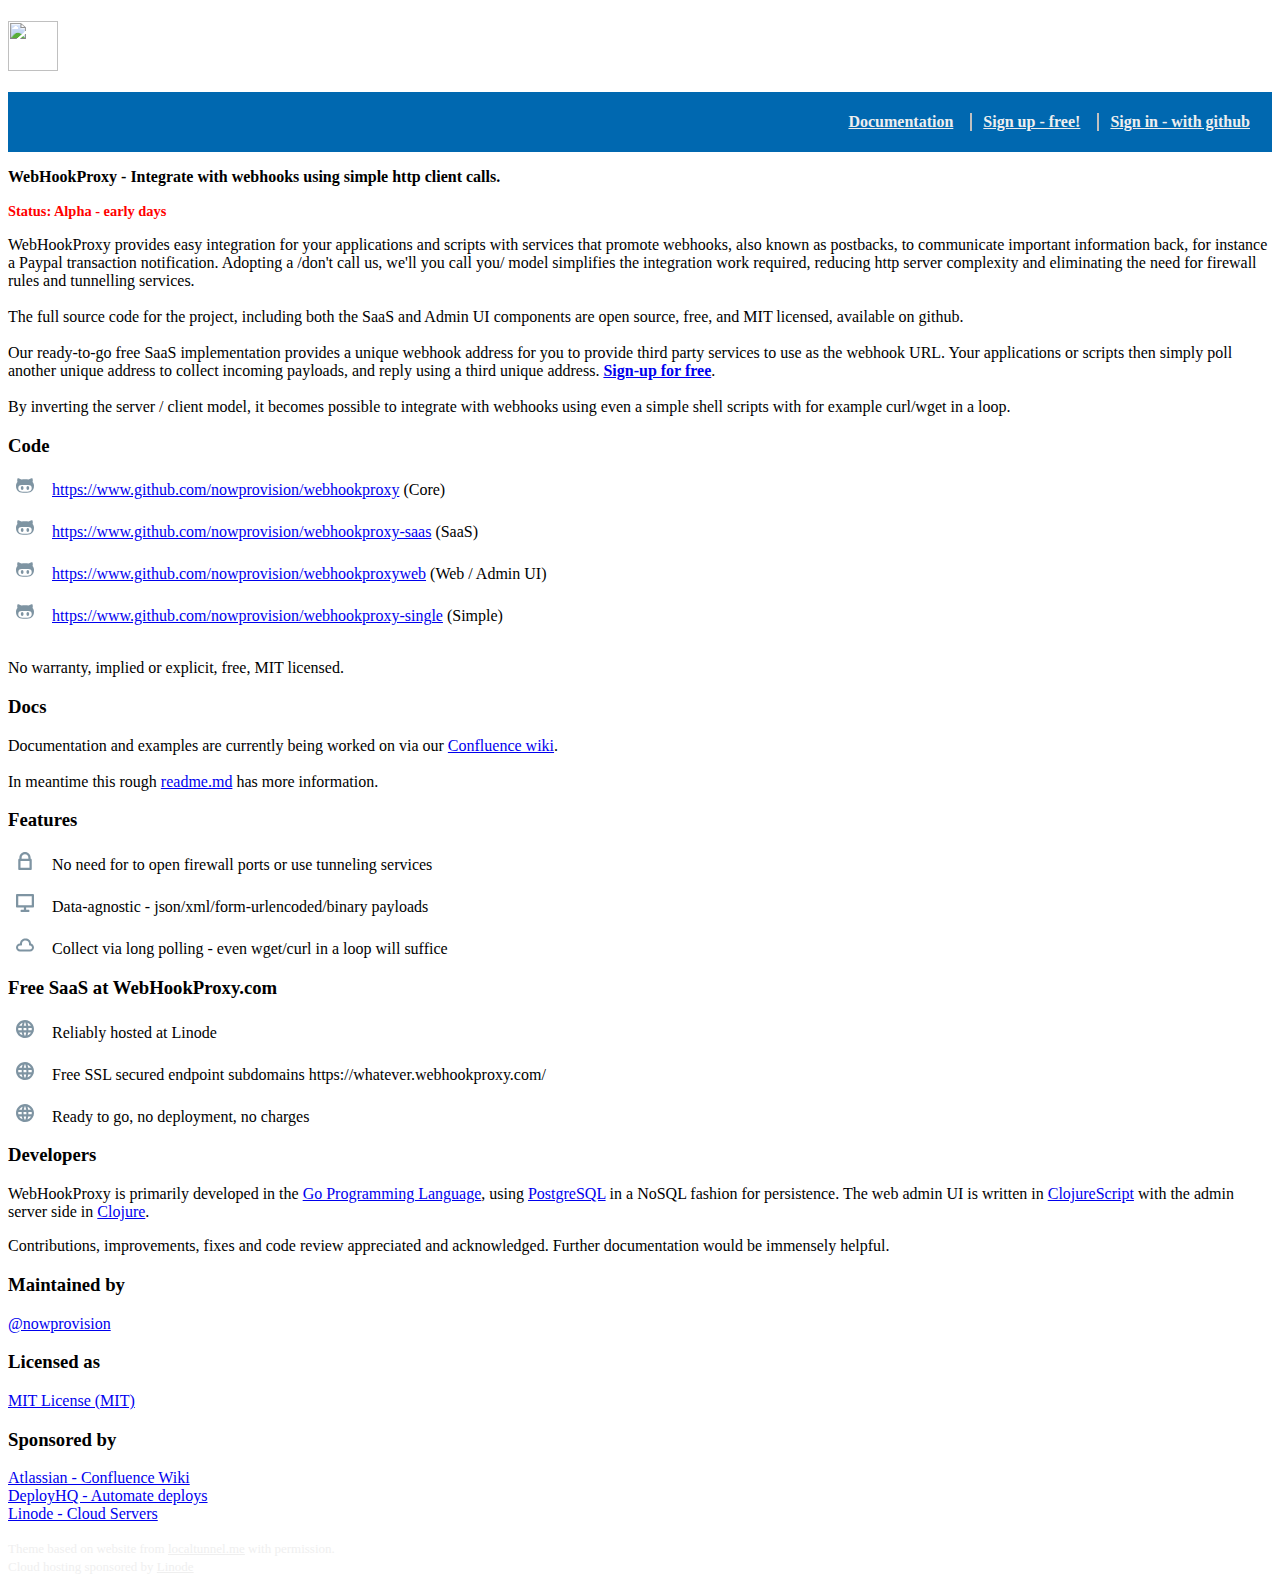
==== commit 7383866b: "fix typo of immensely" ====
--- a/resources/public/homepage.html
+++ b/resources/public/homepage.html
@@ -181,7 +181,7 @@
         using <a href="http://www.postgresql.org">PostgreSQL</a> in a NoSQL fashion for persistence. The web admin UI is written in <a href="https://github.com/clojure/clojurescript">ClojureScript</a>   with the
           admin server side in <a href="http://www.clojure.org">Clojure</a>.</p>
         <p>Contributions, improvements, fixes and code review appreciated and acknowledged. 
-        Further documentation would be immensly helpful.</p>
+        Further documentation would be immensely helpful.</p>
 			</article>
 		</main>
 		<!-- -->
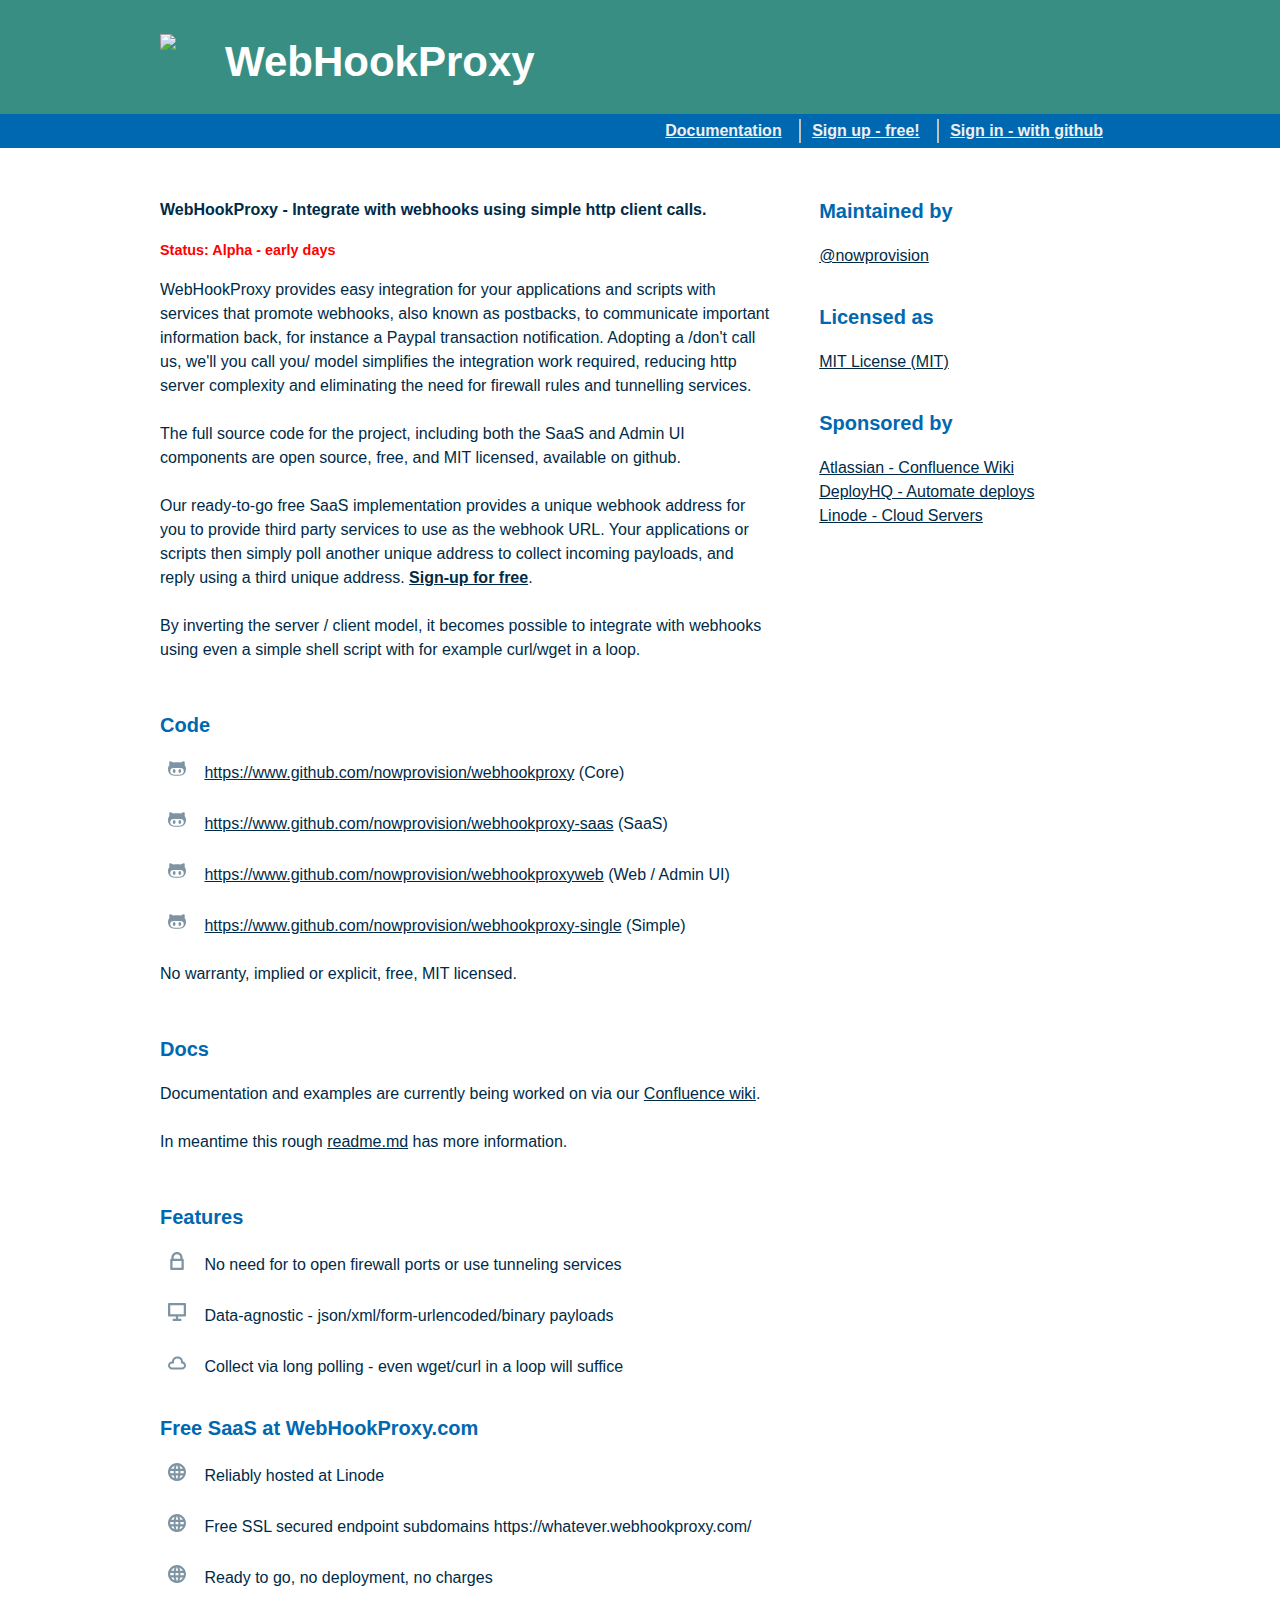
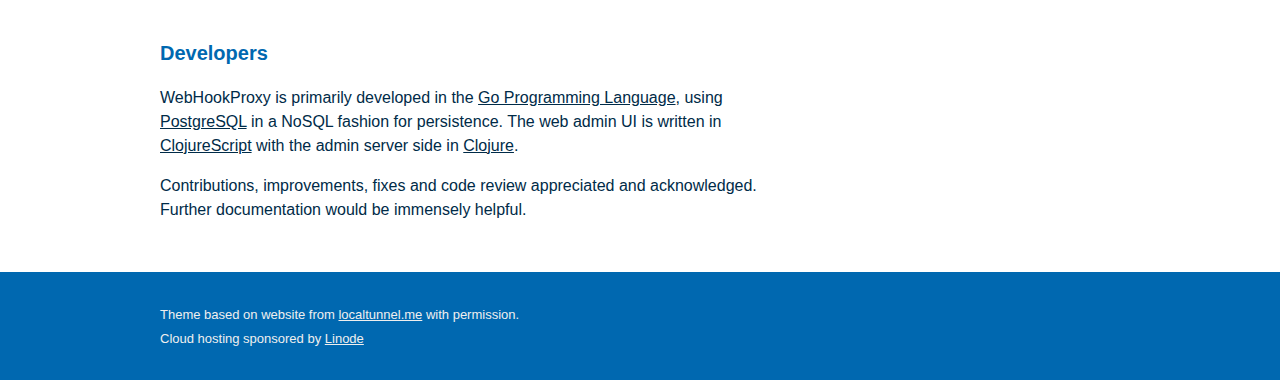
==== commit 549dac62: "minor tweaks" ====
--- a/resources/public/homepage.html
+++ b/resources/public/homepage.html
@@ -102,8 +102,7 @@
         payloads, and reply using a third unique address.  <a href="/admin/" style="font-weight: bold">Sign-up for free</a>.
         <br><br>
         By inverting the server / client model, it becomes
-        possible to integrate with webhooks using even a simple shell scripts with for example curl/wget in a loop. 
-
+        possible to integrate with webhooks using even a simple shell script with for example curl/wget in a loop. 
 			</article>
 			<article id="docs" class="main__features main__article">
 				<h3>Code</h3>
--- a/resources/public/css/homepage.min.css
+++ b/resources/public/css/homepage.min.css
@@ -0,0 +1 @@
+.is-hidden{position:absolute;height:1px;width:1px;margin:-1px;padding:0;overflow:hidden;border:0;clip:rect(0 0 0 0);opacity:0}.wr:after,.wr:before{content:'';display:table}.wr:after{clear:both}.wr{*zoom:1}body{-webkit-font-smoothing:antialiased;font-smoothing:antialiased;-moz-osx-font-smoothing:grayscale}/*! normalize.css v3.0.0 | MIT License | git.io/normalize */html{font-family:sans-serif;-ms-text-size-adjust:100%;-webkit-text-size-adjust:100%}body{margin:0}article,aside,details,figcaption,figure,footer,header,hgroup,main,nav,section,summary{display:block}audio,canvas,progress,video{display:inline-block;vertical-align:baseline}audio:not([controls]){display:none;height:0}[hidden],template{display:none}a{background:0 0}a:active,a:hover{outline:0}abbr[title]{border-bottom:1px dotted}b,strong{font-weight:700}dfn{font-style:italic}mark{background:#ff0;color:#000}small{font-size:80%}sub,sup{font-size:75%;line-height:0;position:relative;vertical-align:baseline}sup{top:-.5em}sub{bottom:-.25em}img{border:0}svg:not(:root){overflow:hidden}figure{margin:1em 40px}hr{box-sizing:content-box;height:0}pre{overflow:auto}code,kbd,pre,samp{font-family:monospace,monospace;font-size:1em}button,input,optgroup,select,textarea{color:inherit;font:inherit;margin:0}button{overflow:visible}button,select{text-transform:none}button,html input[type=button],input[type=reset],input[type=submit]{-webkit-appearance:button;cursor:pointer}button[disabled],html input[disabled]{cursor:default}button::-moz-focus-inner,input::-moz-focus-inner{border:0;padding:0}input{line-height:normal}input[type=checkbox],input[type=radio]{box-sizing:border-box;padding:0}input[type=number]::-webkit-inner-spin-button,input[type=number]::-webkit-outer-spin-button{height:auto}input[type=search]{-webkit-appearance:textfield;box-sizing:content-box}input[type=search]::-webkit-search-cancel-button,input[type=search]::-webkit-search-decoration{-webkit-appearance:none}fieldset{border:1px solid silver;margin:0 2px;padding:.35em .625em .75em}legend{border:0;padding:0}textarea{overflow:auto}optgroup{font-weight:700}table{border-collapse:collapse;border-spacing:0}td,th{padding:0}html{box-sizing:border-box;font-size:100%}*,:after,:before{box-sizing:inherit}body{font-family:"Source Sans Pro","Helvetica Neue",Helvetica,Verdana,Roboto,sans-serif;font-size:100%;color:#002b48;line-height:1.5;background-color:#FFF}@-ms-viewport{width:device-width}@viewport{width:device-width}a,button,input{-ms-touch-action:none!important;touch-action:none!important}.wr{width:92%;max-width:960px;margin:0 auto}.wr img{max-width:100%;height:auto!important;vertical-align:middle}::-moz-selection{background:#e6e6e6;text-shadow:none}::selection{background:#000;text-shadow:none}h1,h2,h3,h4,h5,h6,ol,p,pre,ul{margin:0 0 1em}h1:last-child,h2:last-child,h3:last-child,h4:last-child,h5:last-child,h6:last-child,ol:last-child,p:last-child,pre:last-child,ul:last-child{margin-bottom:0}h1,h2,h3,h4,h5,h6{line-height:1.3;color:#0068b0}h1:not(:first-child),h2:not(:first-child),h3:not(:first-child),h4:not(:first-child),h5:not(:first-child),h6:not(:first-child){padding-top:1em}h1{font-size:3.125em}h2{font-size:1.5em}h3{font-size:1.25em}ol,ul{padding:0 0 0 1.4em}a{color:#002b48}code,pre{font-family:monospace;font-size:14px}pre{background-color:#ecf7ff;padding:15px}pre code{position:relative;padding-left:20px}pre code:before{content:'$';position:absolute;top:0;left:0;opacity:.5;line-height:1.1}.dib{display:inline-block}.pt-small{padding-top:20px}.pb-small{padding-bottom:20px}.pt-medium{padding-top:30px}.pb-medium{padding-bottom:30px}.pt-large{padding-top:50px}.pb-large{padding-bottom:50px}.bc-endeavour{background-color:#0068b0}.c-white{color:#FFF}header{background:url(/img/pattern-on-picton-blue.png) #398E84}.header__logo{line-height:1}.header__logo a,.header__logo svg{vertical-align:middle}.header__logo a{text-decoration:none}.header__logo__monogram{margin-right:10px;width:38px;height:51px;fill:#0068b0}.header__logo__text{width:200px;height:34px;fill:#FFF}.header__subline{color:#FFF}.main__article:not(:last-child){margin-bottom:50px}.features__list{padding-left:0;list-style-type:none}.features__list svg{position:absolute;top:5px;left:9px;height:16px;margin-right:15px;-webkit-transform:translateX(-50%);-ms-transform:translateX(-50%);transform:translateX(-50%);fill:#002b48;opacity:.5}.features__list li{position:relative;padding-left:30px}.features__list li:not(:last-child){margin-bottom:15px}.features__list li:not(:last-child) svg{height:16px}.features__list li:nth-child(1) svg{width:12px}.features__list li:nth-child(2) svg,.features__list li:nth-child(3) svg{width:16px}.features__list li:nth-child(4) svg{height:13px;width:18px}footer{background-image:url(../images/pattern-on-endeavour.png)}.footer__monogram svg{display:block;width:26px;height:34px;fill:#FFF}.footer__github-link{color:#FFF}@media only screen and (-webkit-min-device-pixel-ratio:2),only screen and (min--moz-device-pixel-ratio:2),only screen and (-o-min-device-pixel-ratio:2 / 1),only screen and (min-device-pixel-ratio:2),only screen and (min-resolution:192dpi),only screen and (min-resolution:2dppx){header{background-image:url(../images/pattern-on-picton-blue@2x.png);background-size:80px 80px}footer{background-image:url(../images/pattern-on-endeavour@2x.png);background-size:80px 80px}}@media screen and (min-width:15.375em){.footer__monogram{float:left}.footer__github-link{position:relative;top:4px;float:right}}@media screen and (min-width:40em){.main{float:left;width:63.666666%}.main__sidebar{float:right;width:31.333333%}}@media screen and (max-width:39.9375em){.main{padding-bottom:50px}.main__sidebar{padding-top:50px;border-top:1px solid #ecf7ff}}@media print{*{background:0 0!important;color:#000!important;box-shadow:none!important;text-shadow:none!important}a,a:visited{text-decoration:underline}a[href]:after{content:" (" attr(href) ")"}abbr[title]:after{content:" (" attr(title) ")"}a[href^="javascript:"]:after,a[href^="#"]:after{content:''}blockquote,pre{border:1px solid #999;page-break-inside:avoid}thead{display:table-header-group}img,tr{page-break-inside:avoid}img{max-width:100%!important}h2,h3,p{orphans:3;widows:3}h2,h3{page-break-after:avoid}}
